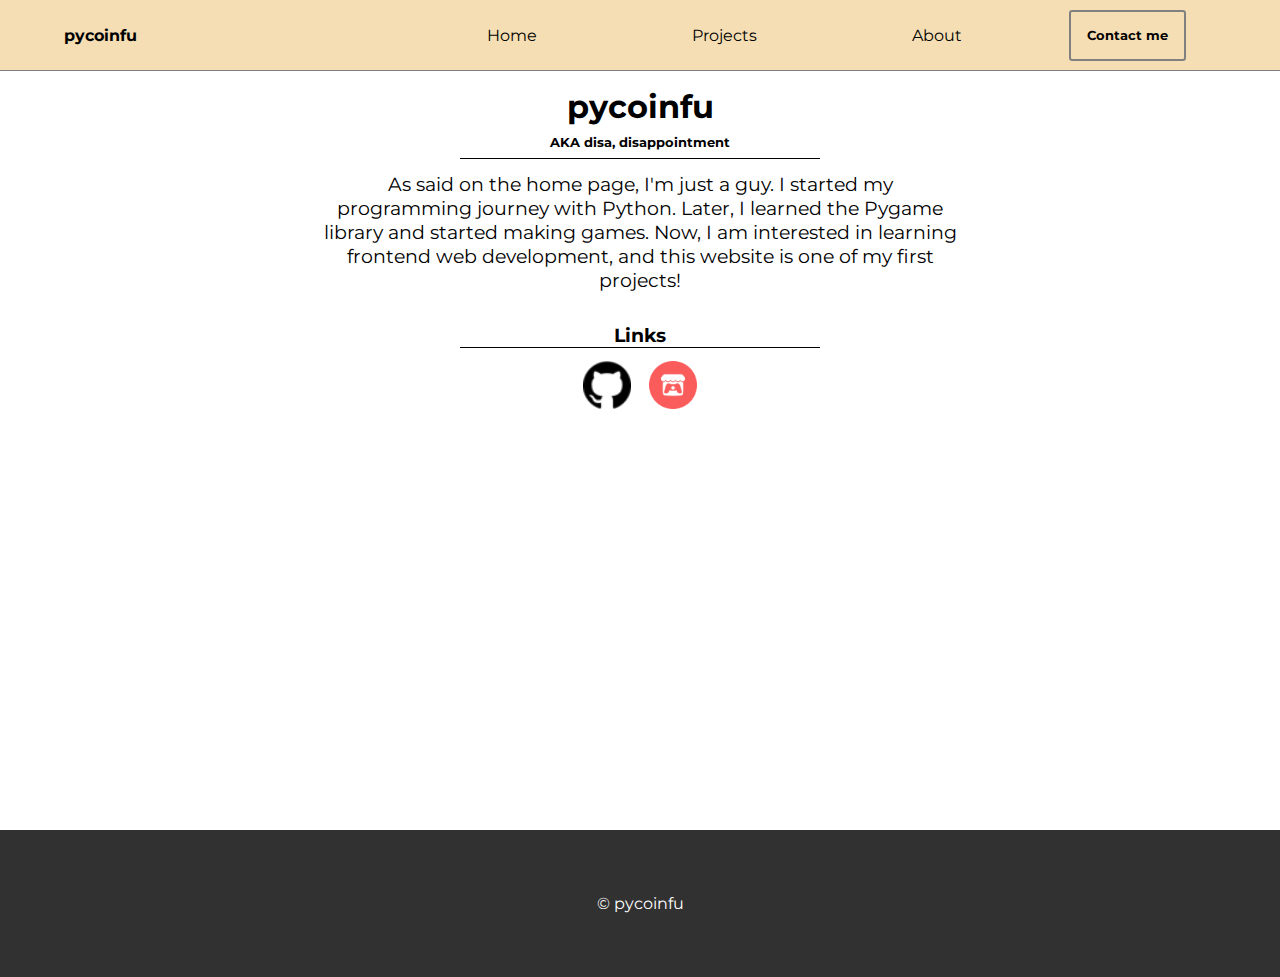
==== about.html @ acda35b8 "added about.html" ====
<!DOCTYPE html>
<html lang="en">
<head>
    <meta charset="UTF-8">
    <meta http-equiv="X-UA-Compatible" content="IE=edge">
    <meta name="viewport" content="width=device-width, initial-scale=1.0">
    <title>pycoinfu | about</title>
    <link rel="stylesheet" href="css/about.css">
</head>
<body>
    <div class="navbar">
        <div class="logo"><a href="#">pycoinfu</a></div>
        <nav>
            <a href="index.html">Home</a>
            <a href="#">Projects</a>
            <a href="#">About</a>
            <button class="border-btn">Contact me</button>
        </nav>
    </div>
    <main>
        <h1>pycoinfu</h1>
        <h5>AKA disa, disappointment</h5>
        <hr>
        <p class="text">
            As said on the home page, I'm just a guy. I started my programming journey
            with Python. Later, I learned the Pygame library and started making games.
            Now, I am interested in learning frontend web development, and this website
            is one of my first projects!
        </p>
        <h3>Links</h3>
        <hr>
        <p class="text">
            <a href="https://github.com/pycoinfu">
                <img src="assets/github.png" alt="GitHub" width="48">
            </a>
            <a href="https://coinfu.itch.io">
                <img src="assets/itch.png" alt="itch.io" width="48">
            </a>
        </p>
    </main>
    <footer>
        © pycoinfu
    </footer>
</body>
</html>
---- css/about.css ----
@import url("https://fonts.googleapis.com/css2?family=Montserrat&display=swap");
* {
  margin: 0;
}

body {
  font-family: "Montserrat", "Segoe UI", Tahoma, Geneva, Verdana, sans-serif;
}

::-webkit-scrollbar {
  display: none;
}

a {
  text-decoration: none;
}

button.border-btn {
  background: none;
  border: 2px solid gray;
  border-radius: 0.2rem;
  font-family: "Montserrat";
  font-weight: bold;
  margin: -1rem 0;
  padding: 0 1rem;
  cursor: pointer;
  transition: 0.5s;
}

button.border-btn:hover {
  padding: 0 2rem;
}

.navbar {
  display: flex;
  border-bottom: 1px solid gray;
  padding: 1.6rem 4rem;
}
.navbar .logo {
  flex-basis: 30%;
}
.navbar .logo a {
  color: black;
  font-weight: bold;
  transition: 0.5s;
}
.navbar .logo a:hover {
  font-size: large;
}
.navbar nav {
  display: flex;
  justify-content: space-around;
  color: black;
  flex-basis: 70%;
}
.navbar nav a {
  color: black;
  margin: 0 3rem;
  transition: 0.5s;
}
.navbar nav a:hover {
  font-size: 1.1rem;
  font-weight: bold;
}

@media screen and (max-width: 728px) {
  nav {
    display: none !important;
  }
}
hr {
  border: none;
  border-top: 1px solid black;
  margin: auto;
  width: 40vh;
}

.navbar {
  background: wheat;
}

main {
  padding: 1rem;
  padding-bottom: 24rem;
  text-align: center;
}
main h5 {
  margin: 0.5rem 0;
}
main p.text {
  font-size: 1.2rem;
  max-width: 50vw;
  margin: 0.8rem auto;
  margin-bottom: 2rem;
}
main img {
  margin: 0 0.4rem;
}

footer {
  padding: 4rem;
  text-align: center;
  color: white;
  background: rgb(49, 49, 49);
}/*# sourceMappingURL=about.css.map */
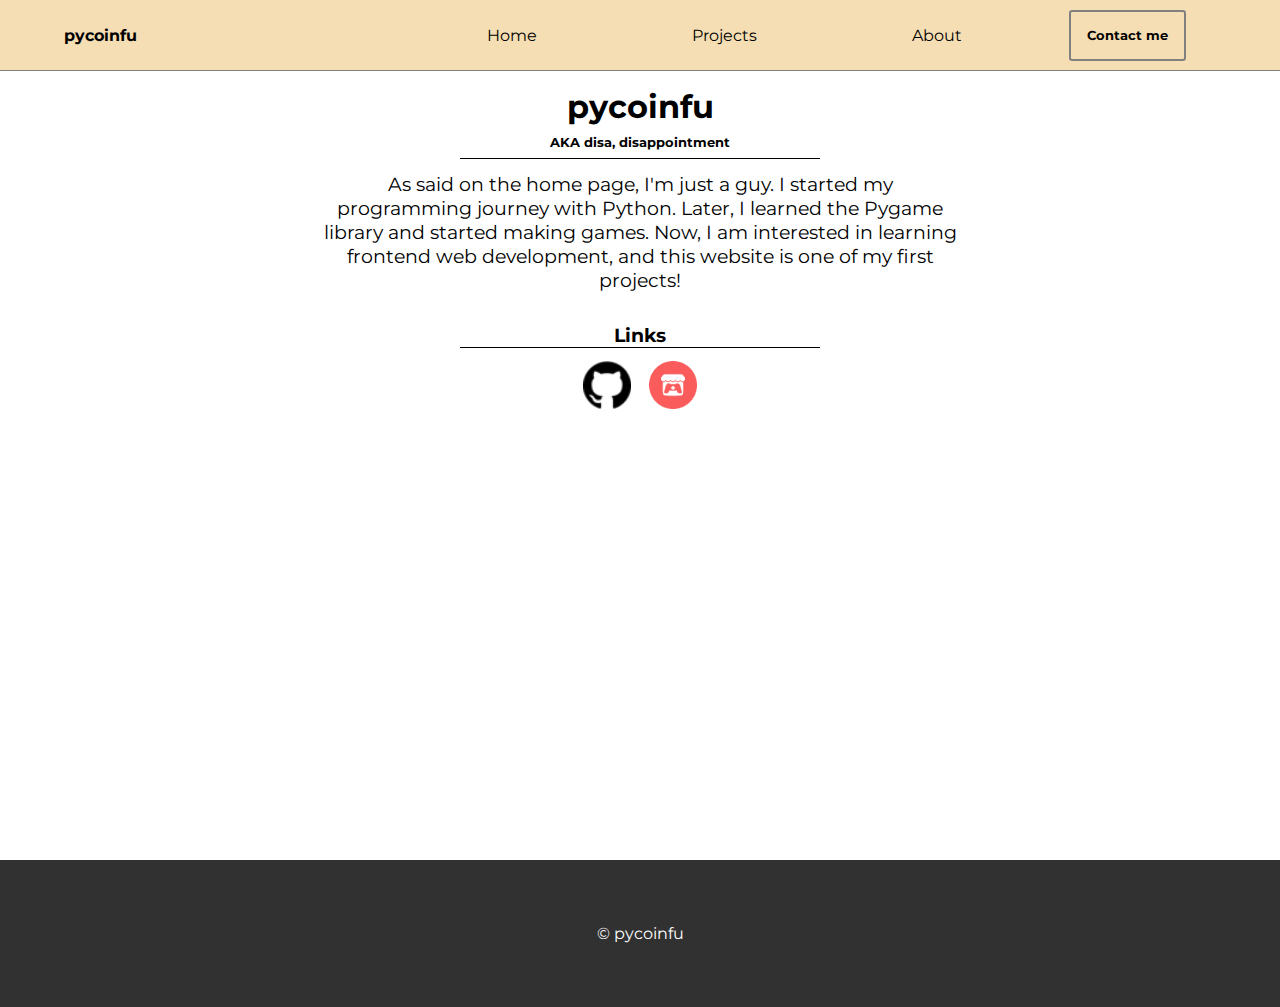
==== commit e7014015: "added projects.py" ====
--- a/about.html
+++ b/about.html
@@ -9,10 +9,10 @@
 </head>
 <body>
     <div class="navbar">
-        <div class="logo"><a href="#">pycoinfu</a></div>
+        <div class="logo"><a href="index.html">pycoinfu</a></div>
         <nav>
             <a href="index.html">Home</a>
-            <a href="#">Projects</a>
+            <a href="projects.html">Projects</a>
             <a href="#">About</a>
             <button class="border-btn">Contact me</button>
         </nav>
--- a/css/about.css
+++ b/css/about.css
@@ -63,6 +63,13 @@
   font-weight: bold;
 }
 
+footer {
+  padding: 4rem;
+  text-align: center;
+  color: white;
+  background: rgb(49, 49, 49);
+}
+
 @media screen and (max-width: 728px) {
   nav {
     display: none !important;
@@ -81,7 +88,7 @@
 
 main {
   padding: 1rem;
-  padding-bottom: 24rem;
+  padding-bottom: 46vh;
   text-align: center;
 }
 main h5 {
@@ -95,11 +102,4 @@
 }
 main img {
   margin: 0 0.4rem;
-}
-
-footer {
-  padding: 4rem;
-  text-align: center;
-  color: white;
-  background: rgb(49, 49, 49);
 }/*# sourceMappingURL=about.css.map */